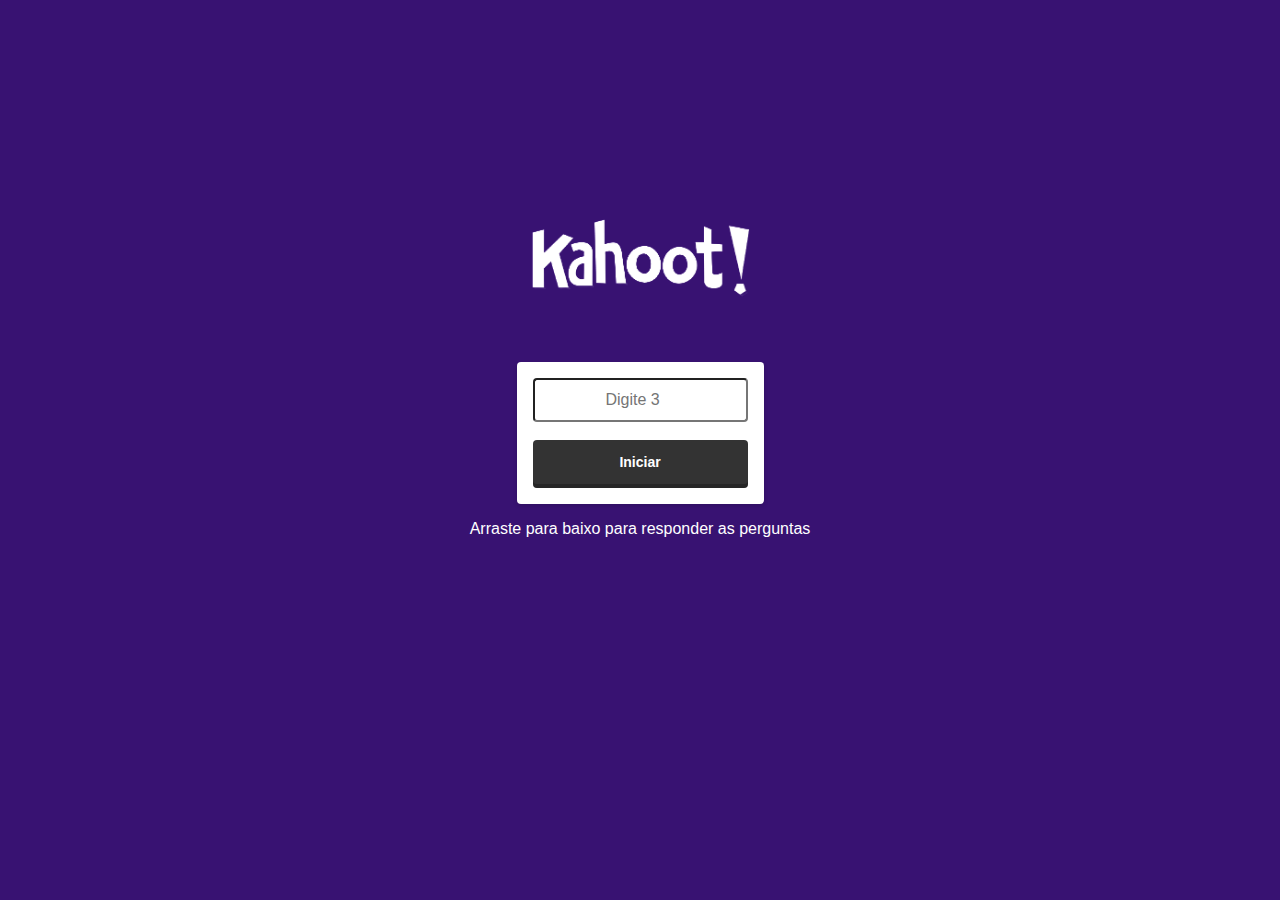
==== quizz/index.html @ c8040ff3 "15:56" ====
<!DOCTYPE html>
<html lang="pt-BR">

<head>
    <meta charset="UTF-8">
    <meta name="viewport" content="width=device-width, initial-scale=1.0">
    <link rel="stylesheet" href="style.css">
    <title>Projeto Quizz</title>
</head>

<body>
    <header class="header" id="header">

    </header>
    <!-- Pagina 1 -->

    <div id="main" class="main">
        <div class="container" id="um">
            <img src="logo_purple-removebg-preview.png" alt="" class="logo">
            <div class="caixa-botao">
                <input placeholder="Digite 3" type="number" id="vidas">
                <br> <br>
                <div class="caixaum">
                    <button class="button" id="iniciar">Iniciar</button>
                </div>
            </div>
            <p id="aviso"> Arraste para baixo para responder as perguntas</p>
        </div>

    </div>

    <!-- Perguntas -->

    <div class="questoes hide" id="questoes">
        <h3 id="atualQuestao">0</h3>
        <div id="imgHelp"><img src="" alt="Imagem para te ajudar" class="img" id="img">
        </div>

        <h2 id="tituloDaQuestao"></h2>
        <div id="Opns">
            <button id="btn-0" class="option"></button>
            <button id="btn-1" class="option"></button>
            <button id="btn-2" class="option"></button>
            <button id="btn-3" class="option"></button>
        </div>
    </div>

    <!-- Final -->

    <div class="fim hide" id="fim">
        <h2 id="terminoTitulo">Parabens por completar o Quizz</h2>
        <p id="score">Você marcou um total de 0 pontos</p>
        <p id="feedback">Você fez o seu melhor</p>
        <button id="voltar">reiniciar</button>
    </div>



    <footer id="footer" class="footer"></footer>
    <script src="main.js"></script>
</body>

</html>
---- quizz/style.css ----
.hide {
    display: none;
}

.correct {
    background-color: green;
}

.wrong {
    background-color: red;
}

img {
    width: 700px;
    height: auto;
}


* {
    font-family: Montserrat, "Noto Sans Arabic", "Helvetica Neue", Helvetica, Arial, sans-serif;

}

/**************************/
/* Primeira pagina */
#main {
    padding: 250px;

}

.main {
    display: flex;
    justify-content: center;
    align-items: center;
    height: 200px;
}

.container {
    display: flex;
    justify-content: center;
    align-items: center;
    flex-direction: column;
}

.logo {
    height: 200px;
    width: auto;
}

html {
    background-color: rgb(56, 18, 114);
}

.caixa-botao {
    background-color: rgb(255, 255, 255);
    padding: 16px;
    border-radius: 4px;
    box-shadow: rgba(0, 0, 0, 0.15) 0px 2px 4px;
}

input {
    min-height: 2.375rem;
    max-height: 48px;
    line-height: 2.375rem;
    text-align: center;
    max-width: 20rem;
    min-width: 6.25rem;
    color: rgb(51, 51, 51);
    outline: none;
    font-size: 1rem;
    border-radius: 4px;
    box-sizing: border-box;
}

#iniciar {
    width: 100%;
    margin: 0px;
    border: 0px;
    cursor: pointer;
    display: inline-block;
    vertical-align: bottom;
    box-shadow: rgba(0, 0, 0, 0.25) 0px -4px inset;
    background: rgb(51, 51, 51);
    color: rgb(255, 255, 255);
    border-radius: 4px;
    font-size: 0.875rem;
    font-weight: bold;
    text-align: center;
    text-decoration: none;
    min-width: 48px;
    min-height: 48px;
    padding: 0px 16px 4px;
    position: relative;
    font-family: Montserrat, "Noto Sans Arabic", "Helvetica Neue", Helvetica, Arial, sans-serif;

}

#aviso {
    font-family: Montserrat, "Noto Sans Arabic", "Helvetica Neue", Helvetica, Arial, sans-serif;
    color: white;

}

/* FIM */

/* Perguntas */
.questoes {
    justify-content: center;
    align-items: center;
    background-color: rgba(56, 18, 114, 0.718);
}

.option {
    height: 100px;
    width: 150px;
    border-radius: 5px;
    margin: 10px;
}

#Opns {
    display: flex;
    justify-content: center;
    align-items: center;
}


#tituloDaQuestao {
    display: flex;
    justify-content: center;
    align-items: center;
}

#btn-2 {
    background-color: #d89e00;
    color: white;
    font-size: 20px;
}

#btn-0 {
    background-color: #c60929;
    color: white;
    font-size: 20px;
}

#btn-1 {
    background-color: #0542b9;
    color: white;
    font-size: 20px;
}

#btn-3 {
    background-color: #106b03;
    color: white;
    font-size: 20px;
}
 
#img {
    margin-left: 380px;
   border: solid white 5px;
   box-shadow: 4px 0px 8px rgba(0, 0, 0, 0.2);
   
}

#tituloDaQuestao {
    color: white;
    font-size: 30px;
}

/* Fim perguntas */

/* Acertou */

#terminoTitulo {
    color: white;
}
#fim {
    
    justify-content: center;
    align-items: center;
    flex-direction: column;

    
}
#score {
    color: white;
}

#feedback {
    color: white;
}

#voltar {
    width: 35%;
    margin: 0px;
    border: 0px;
    cursor: pointer;
    display: inline-block;
    vertical-align: bottom;
    box-shadow: rgba(0, 0, 0, 0.25) 0px -4px inset;
    background: rgb(51, 51, 51);
    color: rgb(255, 255, 255);
    border-radius: 4px;
    font-size: 0.875rem;
    font-weight: bold;
    text-align: center;
    text-decoration: none;
    min-width: 48px;
    min-height: 48px;
    padding: 0px 16px 4px;
    position: relative;
    font-family: Montserrat, "Noto Sans Arabic", "Helvetica Neue", Helvetica, Arial, sans-serif;
}
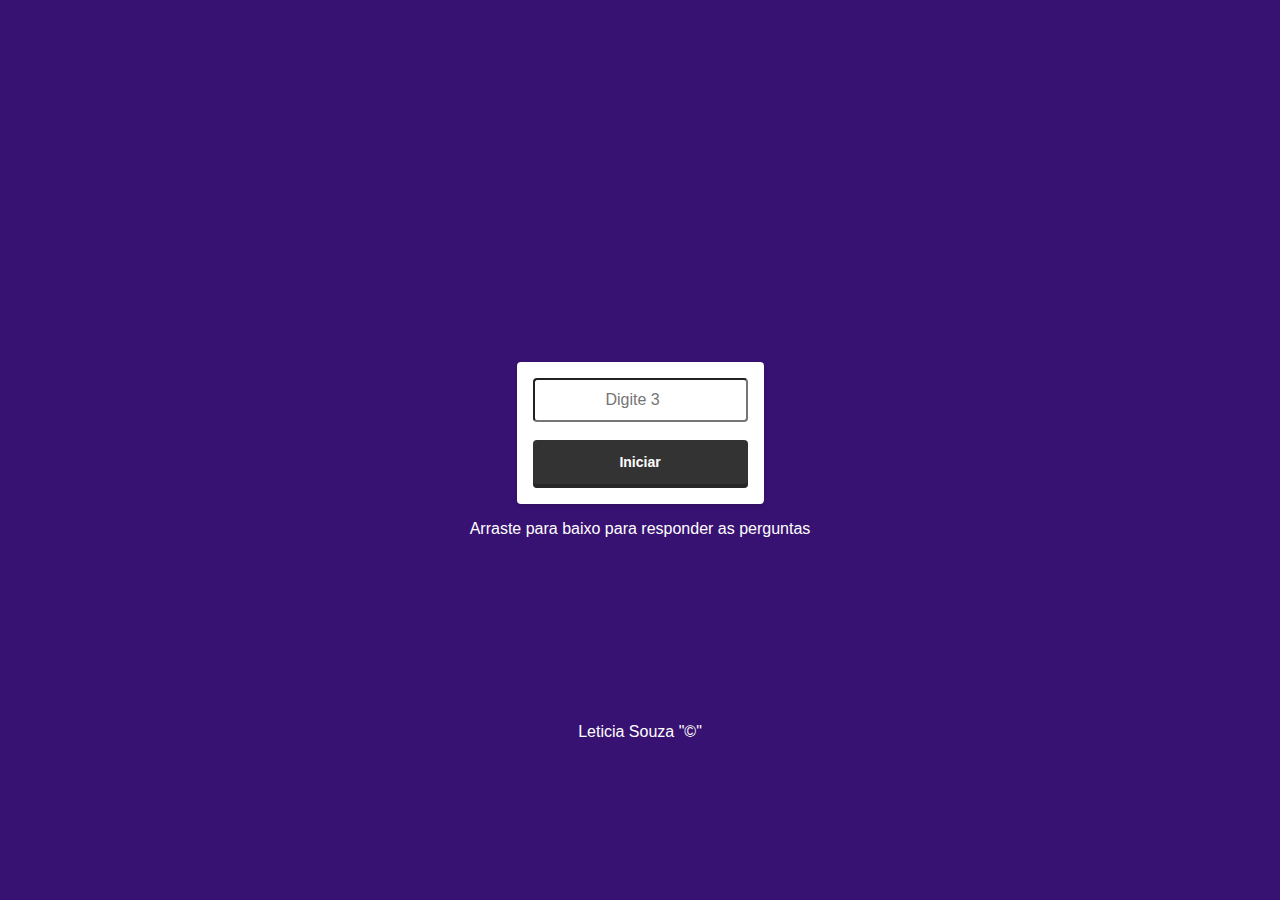
==== commit 5161104f: "atualização" ====
--- a/quizz/index.html
+++ b/quizz/index.html
@@ -56,7 +56,7 @@
 
 
 
-    <footer id="footer" class="footer"></footer>
+    <footer id="footer" class="footer">Leticia Souza "©"</footer>
     <script src="main.js"></script>
 </body>
 
--- a/quizz/style.css
+++ b/quizz/style.css
@@ -210,4 +210,12 @@
     position: relative;
     font-family: Montserrat, "Noto Sans Arabic", "Helvetica Neue", Helvetica, Arial, sans-serif;
 }
-
+#footer {
+    padding: 15px;
+    color: white;
+    display: flex;
+    justify-content: center;
+    align-items: center;
+}
+
+
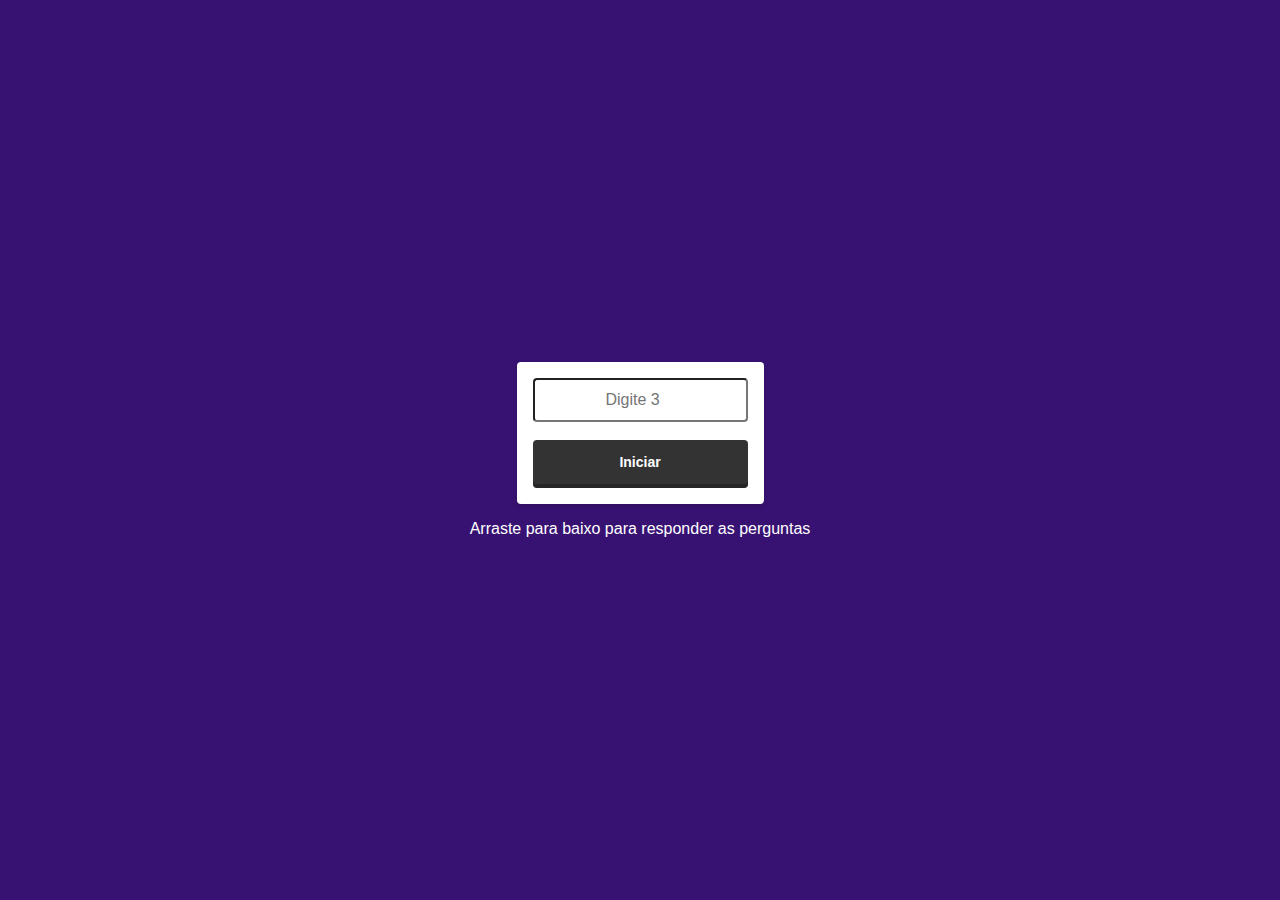
==== commit 7856a5ff: "up" ====
--- a/quizz/index.html
+++ b/quizz/index.html
@@ -56,7 +56,7 @@
 
 
 
-    <footer id="footer" class="footer">Leticia Souza "©"</footer>
+    <footer id="footer" class="footer"></footer>
     <script src="main.js"></script>
 </body>
 
--- a/quizz/style.css
+++ b/quizz/style.css
@@ -210,12 +210,3 @@
     position: relative;
     font-family: Montserrat, "Noto Sans Arabic", "Helvetica Neue", Helvetica, Arial, sans-serif;
 }
-#footer {
-    padding: 15px;
-    color: white;
-    display: flex;
-    justify-content: center;
-    align-items: center;
-}
-
-
